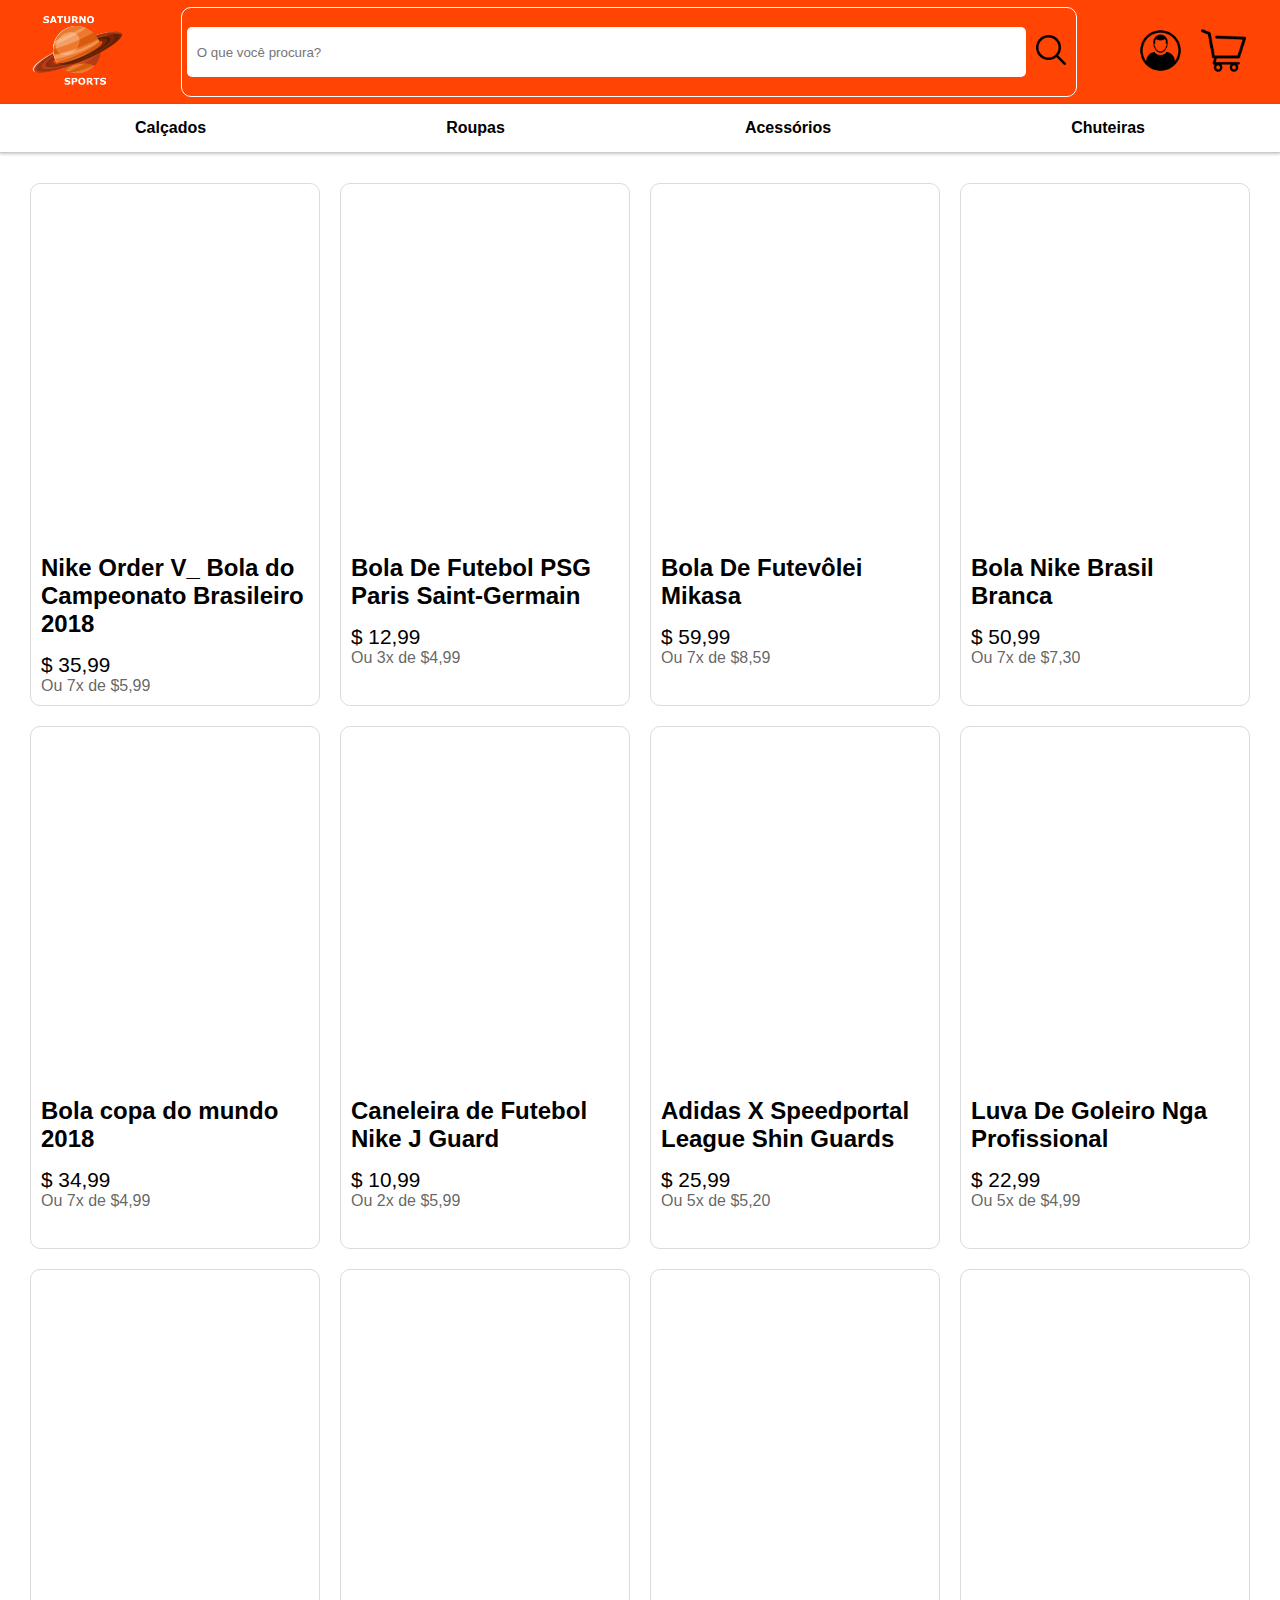
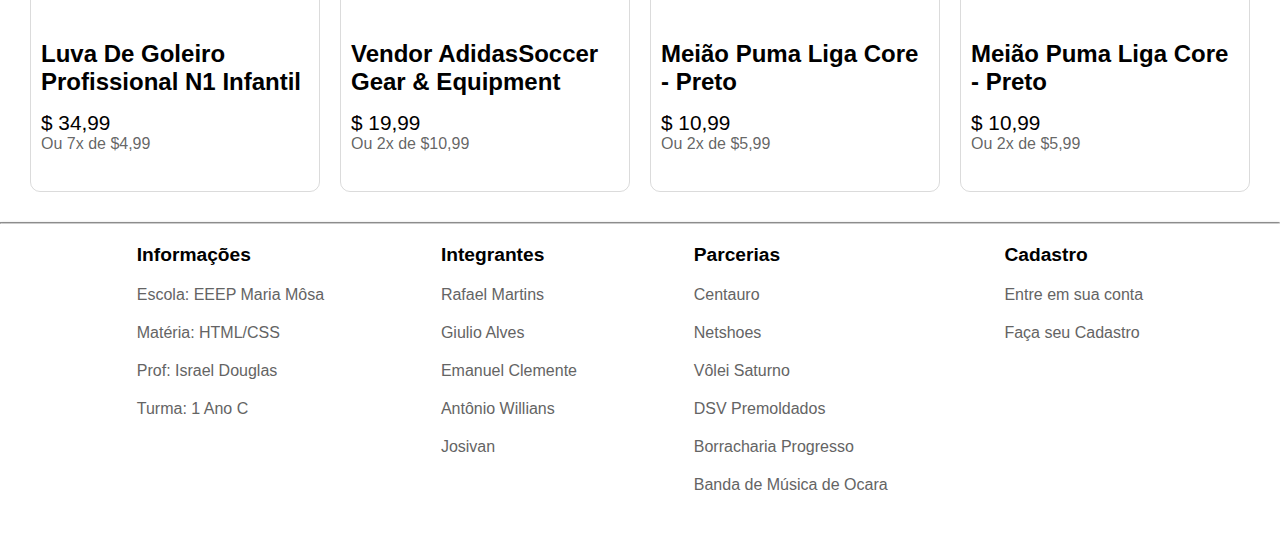
==== acessorios.html @ 71ce98d7 "Create acessorios.html" ====
<!DOCTYPE html>
<html lang="pt-br">
<head>
    <meta charset="UTF-8">
    <meta name="viewport" content="width=device-width, initial-scale=1.0">
    <link rel="shortcut icon" href="images/favicon.ico" type="image/x-icon">
    <link rel="stylesheet" href="estilos/style.css">
    <link rel="stylesheet" href="estilos/categorias.css">
    <title>Saturno Sports</title>
    <style>
        main {
            padding: 30px;
            display: grid;
            grid-template-columns: 1fr 1fr 1fr 1fr;
            grid-template-rows: 1fr 1fr 1fr;
            gap: 20px;
        }
    </style>
</head>
<body>
    <header>
        <a href="index.html"><img src="images/header/logo-saturno.png" alt="Logo Saturno" height="100px" width="100px"></a>
        <div>
            <input type="text" name="procura" id="iprocura"
            placeholder="O que você procura?">
            <a href="#"><img src="images/header/lupa.png" alt=""></a>
        </div>
        <ul>
            <li><a href="login.html"><img src="images/header/login.png" alt="Icone Login" width="45px" height="45px"></a></li>
            <li><a href="#"><img src="images/header/carrinho.png" alt="Icone Login" width="45px" height="45px"></a></li>
        </ul>
    </header>
    <nav>
        <ul>
            <a href="calcados.html">
                <li>Calçados</li>
            </a>
            <a href="roupas.html">
                <li>Roupas</li>
            </a>
            <a href="#">
                <li>Acessórios</li>
            </a>
            <a href="chuteiras.html">
                <li>Chuteiras</li>
            </a>
        </ul>
    </nav>
    <main>
        <div class="produto">
            <img src="images//acessorios/Nike Order V_ Bola do Campeonato Brasileiro 2018 » Mantos do Futebol.jpg" alt="">
            <div class="descricao">
                <p class="name">Nike Order V_ Bola do Campeonato Brasileiro 2018</p>
                <p class="preco">$ 35,99</p>
                <p class="desconto">Ou 7x de $5,99</p>
            </div>
        </div>
        <div class="produto">
            <img src="images/acessorios/Bola De Futebol PSG Paris Saint-Germain - Azul_Vermelho - 3.jpg" alt="">
            <div class="descricao">
                <p class="name">Bola De Futebol PSG Paris Saint-Germain</p>
                <p class="preco">$ 12,99</p>
                <p class="desconto">Ou 3x de $4,99</p>
            </div>     
        </div>
        <div class="produto">
            <img src="images/acessorios/Bola De Futevôlei Mikasa Ft-5 Amarelo E Preto.jpg" alt="">
            <div class="descricao">
                <p class="name">Bola De Futevôlei Mikasa</p>
                <p class="preco">$ 59,99</p>
                <p class="desconto">Ou 7x de $8,59</p>
            </div> 
        </div>
        <div class="produto">
            <img src="images/acessorios/Bola Nike Brasil Branca.jpg" alt="">
            <div class="descricao">
                <p class="name">Bola Nike Brasil Branca</p>
                <p class="preco">$ 50,99</p>
                <p class="desconto">Ou 7x de $7,30</p>
            </div>
        </div>
        <div class="produto">
            <img src="images/acessorios/Bolas de futebol_ história, as melhores e versões das Copas.jpg" alt="">
            <div class="descricao">
                <p class="name">Bola copa do mundo 2018</p>
                <p class="preco">$ 34,99</p>
                <p class="desconto">Ou 7x de $4,99</p>
            </div>
        </div>
        <div class="produto">
            <img src="images/acessorios/Caneleira de Futebol Nike J Guard - Adulto.jpg" alt="">
            <div class="descricao">
                <p class="name">Caneleira de Futebol Nike J Guard</p>
                <p class="preco">$ 10,99</p>
                <p class="desconto">Ou 2x de $5,99</p>
            </div>
        </div>
        <div class="produto">
            <img src="images/acessorios/Adidas X Speedportal League Shin Guards Colour_ Aqua, Size_ Large.jpg" alt="">
            <div class="descricao">
                <p class="name">Adidas X Speedportal League Shin Guards</p>
                <p class="preco">$ 25,99</p>
                <p class="desconto">Ou 5x de $5,20</p>
            </div>
        </div>
        <div class="produto">
            <img src="images/acessorios/Luva De Goleiro Nga Soccer Brio White Lançamento + Brinde.jpg" alt="">
            <div class="descricao">
                <p class="name">Luva De Goleiro Nga Profissional</p>
                <p class="preco">$ 22,99</p>
                <p class="desconto">Ou 5x de $4,99</p>
            </div>
        </div>
        <div class="produto">
            <img src="images/acessorios/Luva De Goleiro Profissional N1 Infantil - N1 Goalkeeper Gloves.jpg" alt="">
            <div class="descricao">
                <p class="name">Luva De Goleiro Profissional N1 Infantil</p>
                <p class="preco">$ 34,99</p>
                <p class="desconto">Ou 7x de $4,99</p>
            </div>
        </div>
        <div class="produto">
            <img src="images/acessorios/Vendor AdidasSoccer Gear & Equipment @ SoccerEvolution.jpg" alt="">
            <div class="descricao">
                <p class="name">Vendor AdidasSoccer Gear & Equipment</p>
                <p class="preco">$ 19,99</p>
                <p class="desconto">Ou 2x de $10,99</p>
            </div>
        </div>
		<div class="produto">
            <img src="images/acessorios/Meia adidas Performance Cano Médio Ask Crw Lc Branca.jpg" alt="">
            <div class="descricao">
                <p class="name">Meião Puma Liga Core - Preto</p>
                <p class="preco">$ 10,99</p>
                <p class="desconto">Ou 2x de $5,99</p>
            </div>
        </div>
		<div class="produto">
            <img src="images/acessorios/Meião Puma Liga Core - Preto - Único.jpg"" alt="">
            <div class="descricao">
                <p class="name">Meião Puma Liga Core - Preto</p>
                <p class="preco">$ 10,99</p>
                <p class="desconto">Ou 2x de $5,99</p>
            </div>
        </div>
    </main>
    <hr>
    <footer>
        <div>
            <h1>Informações</h1>
            <ul>
                <a href="https://www.instagram.com/mariamosadasilva/" target="_blank">
                    <li>Escola: EEEP Maria Môsa</li>
                </a>
                <a href="#">
                    <li>Matéria: HTML/CSS</li>
                </a>
                <a href="https://www.instagram.com/israel_douglas/" target="_blank">
                    <li>Prof: Israel Douglas</li>
                </a>
                <a href="https://www.instagram.com/infor_mms23/" target="_blank">
                    <li>Turma: 1 Ano C</li>
                </a>
            </ul>
        </div>
        <div>
            <h1>Integrantes</h1>
            <ul>
                <a href="https://www.instagram.com/10_raffa/" target="_blank">
                    <li>Rafael Martins</li>
                </a>
                <a href="https://www.instagram.com/giulio.fernandes/" target="_blank">
                    <li>Giulio Alves</li>
                </a>
                <a href="https://www.instagram.com/emanuelclemente_/" target="_blank">
                    <li>Emanuel Clemente</li>
                </a>
                <a href="https://www.instagram.com/wilrelikia/" target="_blank">
                    <li>Antônio Willians</li>
                </a>
                <a href="https://www.instagram.com/josivxn/" target="_blank">
                    <li>Josivan</li>
                </a>
            </ul>
        </div>
        <div>
            <h1>Parcerias</h1>
            <ul>
                <a href="https://www.centauro.com.br/">
                    <li>Centauro</li>
                </a>
                <a href="https://www.netshoes.com.br/">
                    <li>Netshoes</li>
                </a>
                <a href="https://www.instagram.com/volei_saturno/">
                    <li>Vôlei Saturno</li>
                </a>
                <a href="#">
                    <li>DSV Premoldados</li>
                </a>
                <a href="#">
                    <li>Borracharia Progresso</li>
                </a>
                <a href="https://www.instagram.com/bmmooficial/">
                    <li>Banda de Música de Ocara</li>
                </a>
            </ul>
        </div>
        <div>
            <h1>Cadastro</h1>
            <ul>
                <a href="login.html">
                    <li>Entre em sua conta</li>
                </a>
                <a href="cadastro.html">
                    <li>Faça seu Cadastro</li>
                </a>
            </ul>
        </div>
    </footer>
</body>
</html>
---- estilos/style.css ----
@charset "UTF-8";

*{
    margin: 0;
    padding: 0;
    box-sizing: border-box;
    font-family: Arial, Helvetica, sans-serif;
}

html, body {
    height: 100vh;
    width: 100vw;
}

body {
    background-color: rgb(41, 41, 41);
}

header {
    background-color: #ff4403;
    display: flex;
    align-items: center;
    justify-content: space-around;
}

header > div {
    display: flex;
    align-items: center;
    width: 70%;
    height: 10vh;
    padding: 5px;
    border: 1px solid #fff;
    border-radius: 10px;
}

header > div > input {
    width: 95%;
    height: 50px;
    border-radius: 5px;
    border: none;
    padding: 10px;
}

header > div > a > img {
    height: 40px;
    margin-left: 5px;
}

header > div > img:hover {
    cursor: pointer;
}

header > ul > li {
    list-style-type: none;
    display: inline;
    padding: 7px;
    border-radius: 4px;
}

header > ul > li:hover {
    cursor: pointer;
} 

nav {
    background-color: #fff;
    padding: 15px;
    width: 100%;
    list-style-type: none;
    border-bottom: 1px solid rgba(0, 0, 0, 0.205);
    box-shadow: 0px 1px 3px rgba(0, 0, 0, 0.233);
}

nav > ul {
    width: 100%;
    display: flex;
    align-items: center;
    justify-content: space-around;
}

nav > ul > a > li {
    display: inline;
    font-weight: bold;
}

nav > ul > a {
    text-decoration: none;
    color: #000;
}

nav > ul > a:hover {
    color: #ff4403;
    cursor: pointer;
}

footer {
    background-color: #fff;
    padding: 20px;
    width: 100vw;
    display: flex;
    justify-content: space-evenly;
    box-shadow: 0 -1px 3px rgba(0, 0, 0, 0.233);;
}

footer > div > ul > a > li {
    list-style-type: none;
    color: #646464;
}

footer > div > ul > a > li, h1 {
    margin-bottom: 20px;
}

footer > div h1 {
    font-size: 1.2em;
}

footer > div > ul > a {
    text-decoration: none;
}

footer > div > ul > a > li:hover {
    color: #000;
}
---- estilos/categorias.css ----
@charset "UTF-8";

body {
    background-color: #fff;
}

main {
    padding: 30px;
    display: grid;
    grid-template-columns: 1fr 1fr 1fr 1fr;
    grid-template-rows: 1fr 1fr 1fr;
    gap: 20px;
}

main > div.produto {
    border: 1px solid rgba(46, 46, 46, 0.171);
    border-radius: 10px;
    padding: 10px;
    display: flex;
    flex-direction: column;
    align-items: center;
}

main > div.produto:hover {
    border: 1px solid red;
    cursor: pointer;
}

main > div.produto > img {
    height: 40vh;
}

main > div.produto > div.descricao > p.name {
    font-size: 1.5em;
    font-weight: bold;
    margin-bottom: 15px;
}

main > div.produto > div.descricao > p.preco {
    font-size: 1.3em;
}

main > div.produto > div.descricao > p.desconto {
    color: rgba(46, 46, 46, 0.74);
}
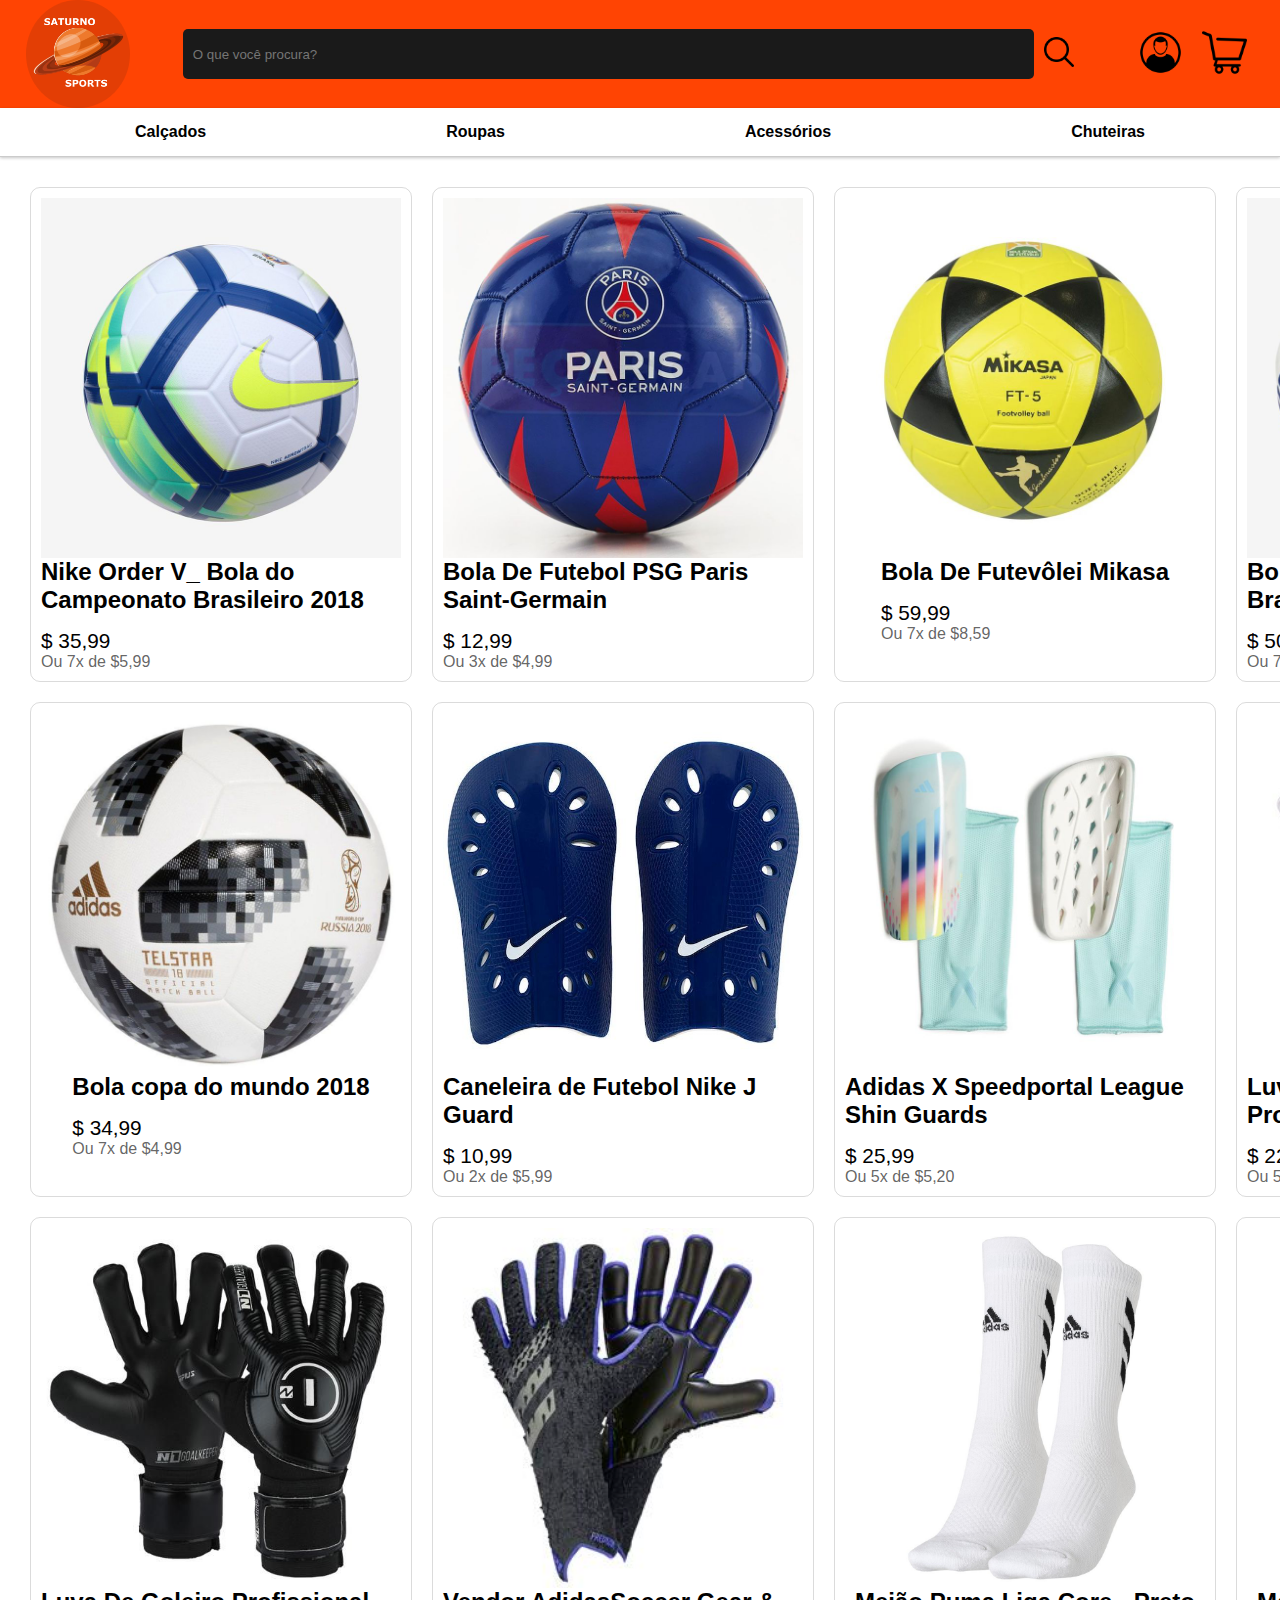
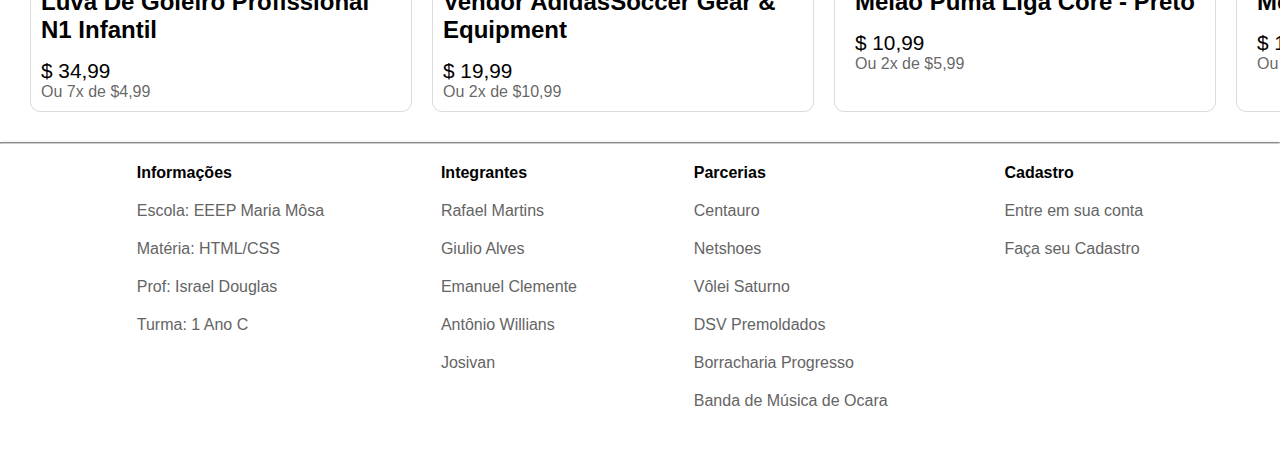
==== commit d672f86d: "Update acessorios.html" ====
--- a/acessorios.html
+++ b/acessorios.html
@@ -74,7 +74,7 @@
         <div class="produto">
             <img src="images/acessorios/Bola Nike Brasil Branca.jpg" alt="">
             <div class="descricao">
-                <p class="name">Bola Nike Brasil Branca</p>
+                <p class="name">Bola de Futebol Nike Brasil Branca</p>
                 <p class="preco">$ 50,99</p>
                 <p class="desconto">Ou 7x de $7,30</p>
             </div>
--- a/estilos/style.css
+++ b/estilos/style.css
@@ -13,14 +13,20 @@
 }
 
 body {
-    background-color: rgb(41, 41, 41);
+    background-color: #1A1A1A;
 }
 
 header {
     background-color: #ff4403;
     display: flex;
-    align-items: center;
+    align-items: center; 
     justify-content: space-around;
+}
+
+header > a {
+    padding: 2px;
+    background-color: #1a1a1a1f;
+    border-radius: 50%;
 }
 
 header > div {
@@ -28,12 +34,11 @@
     align-items: center;
     width: 70%;
     height: 10vh;
-    padding: 5px;
-    border: 1px solid #fff;
-    border-radius: 10px;
 }
 
 header > div > input {
+    background-color: #1a1a1a;
+    color: #fff;
     width: 95%;
     height: 50px;
     border-radius: 5px;
@@ -111,7 +116,7 @@
 }
 
 footer > div h1 {
-    font-size: 1.2em;
+    font-size: 1em;
 }
 
 footer > div > ul > a {
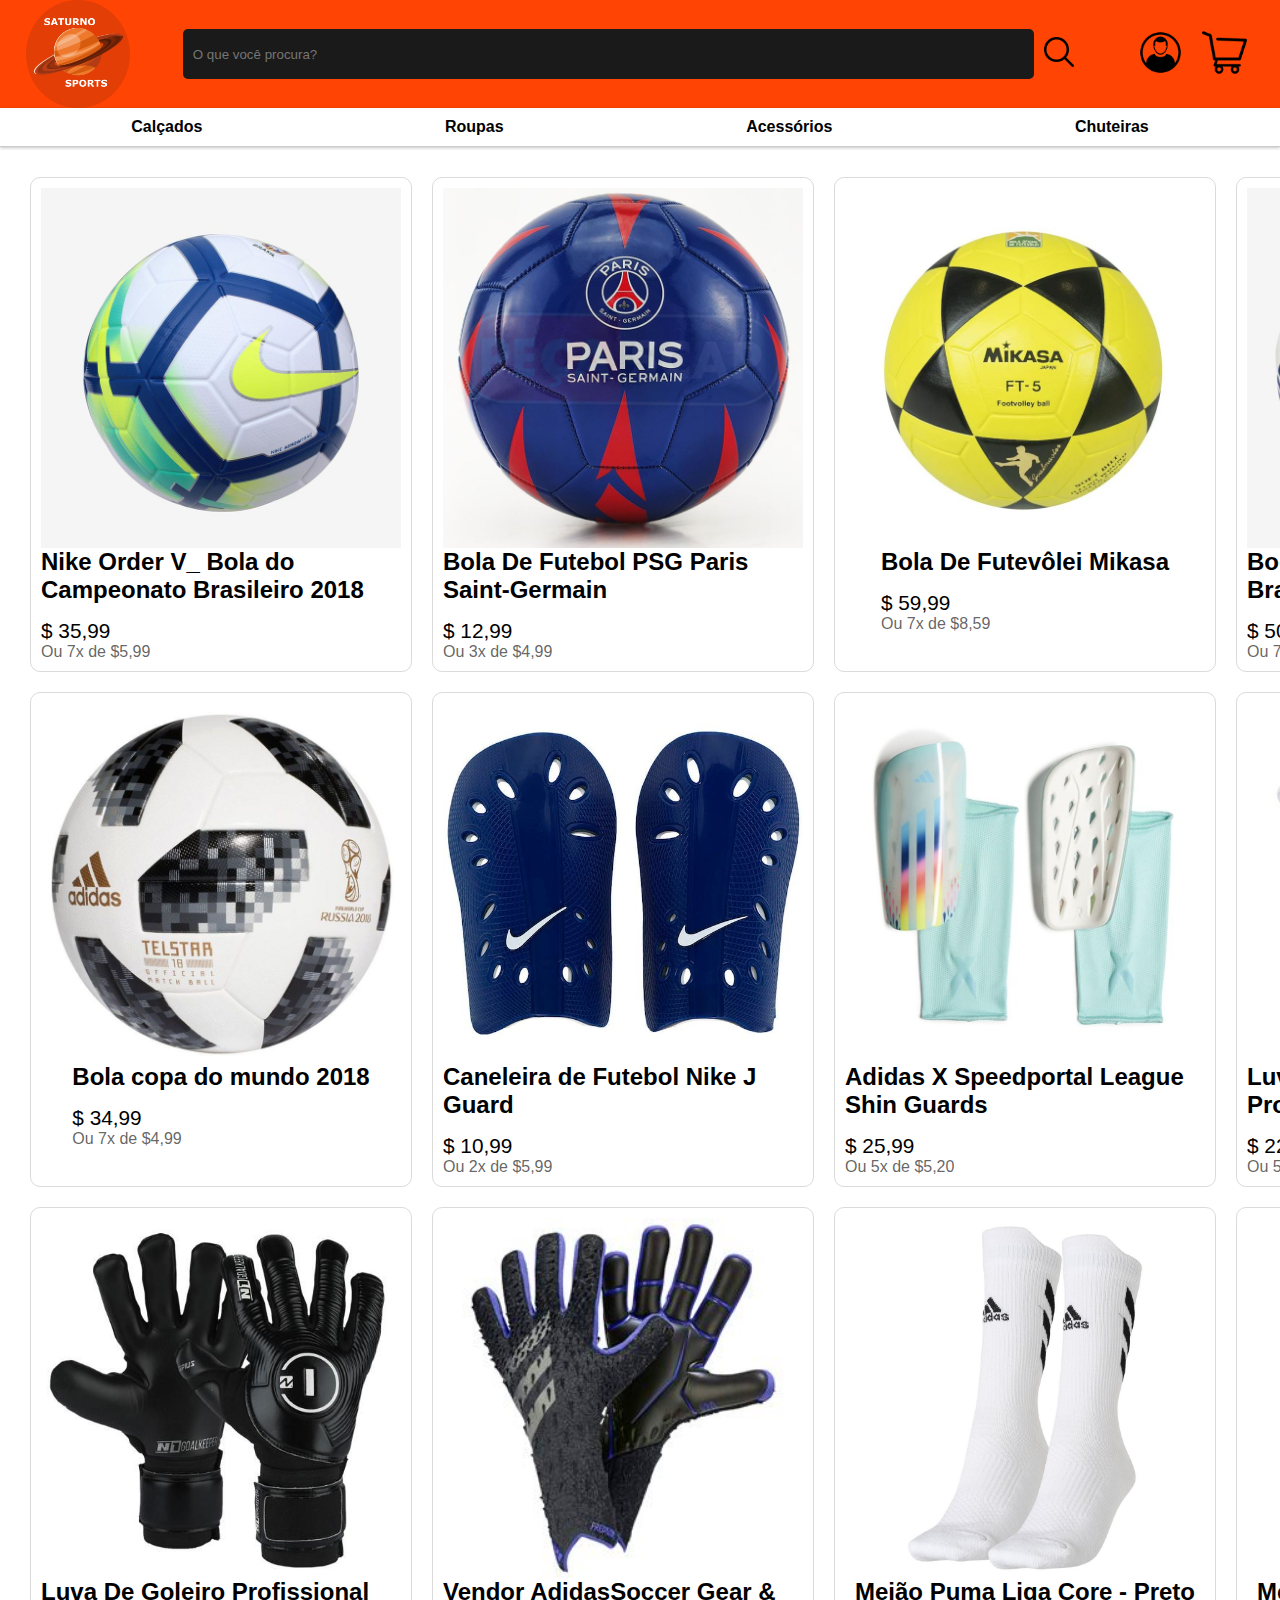
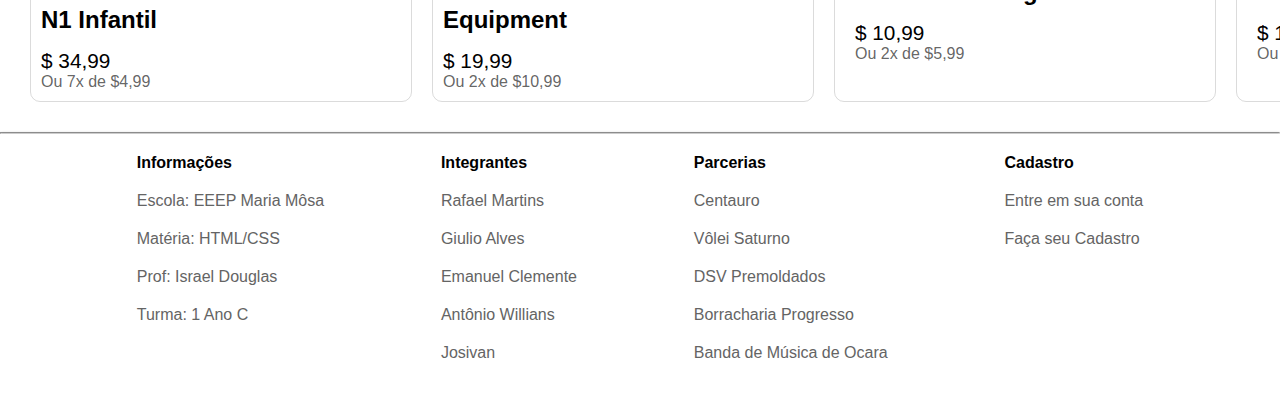
==== commit 27cbbe41: "Update acessorios.html" ====
--- a/acessorios.html
+++ b/acessorios.html
@@ -189,9 +189,6 @@
                 <a href="https://www.centauro.com.br/">
                     <li>Centauro</li>
                 </a>
-                <a href="https://www.netshoes.com.br/">
-                    <li>Netshoes</li>
-                </a>
                 <a href="https://www.instagram.com/volei_saturno/">
                     <li>Vôlei Saturno</li>
                 </a>
--- a/estilos/style.css
+++ b/estilos/style.css
@@ -68,7 +68,7 @@
 
 nav {
     background-color: #fff;
-    padding: 15px;
+    padding: 10px;
     width: 100%;
     list-style-type: none;
     border-bottom: 1px solid rgba(0, 0, 0, 0.205);
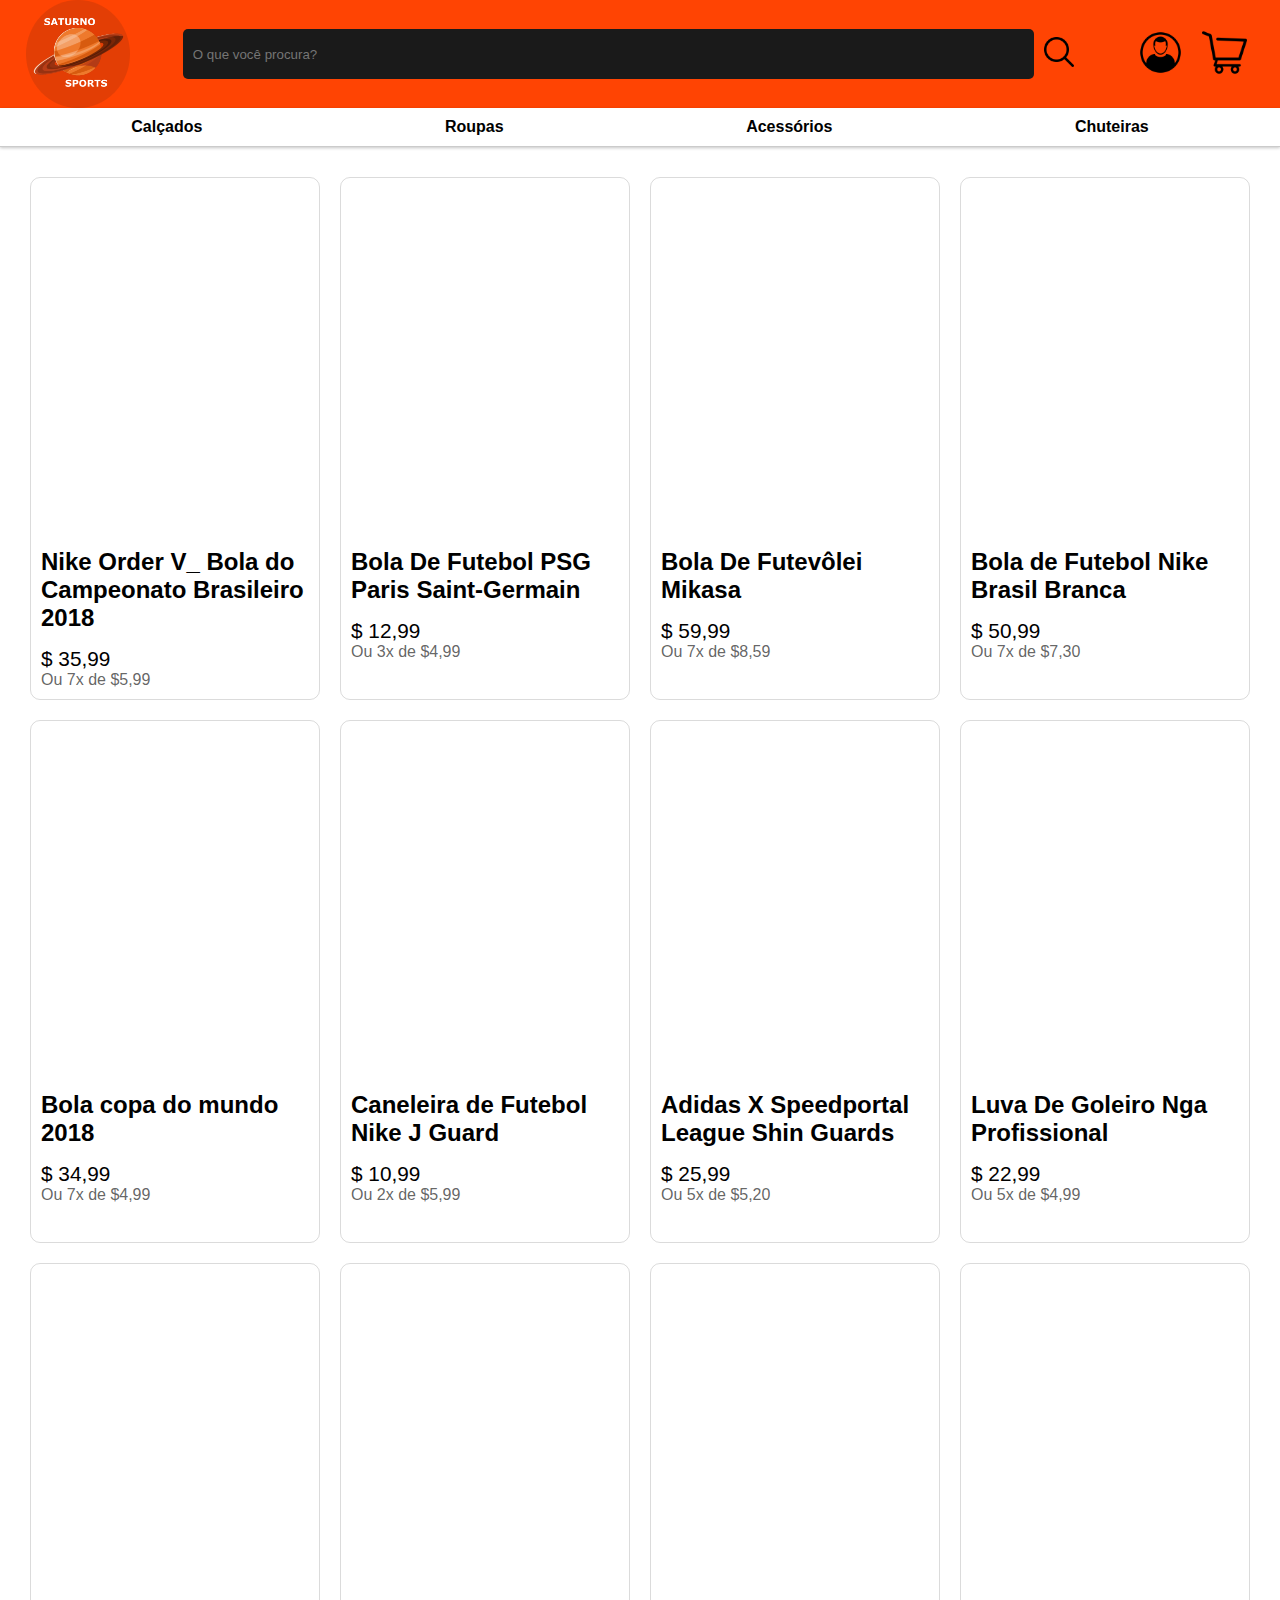
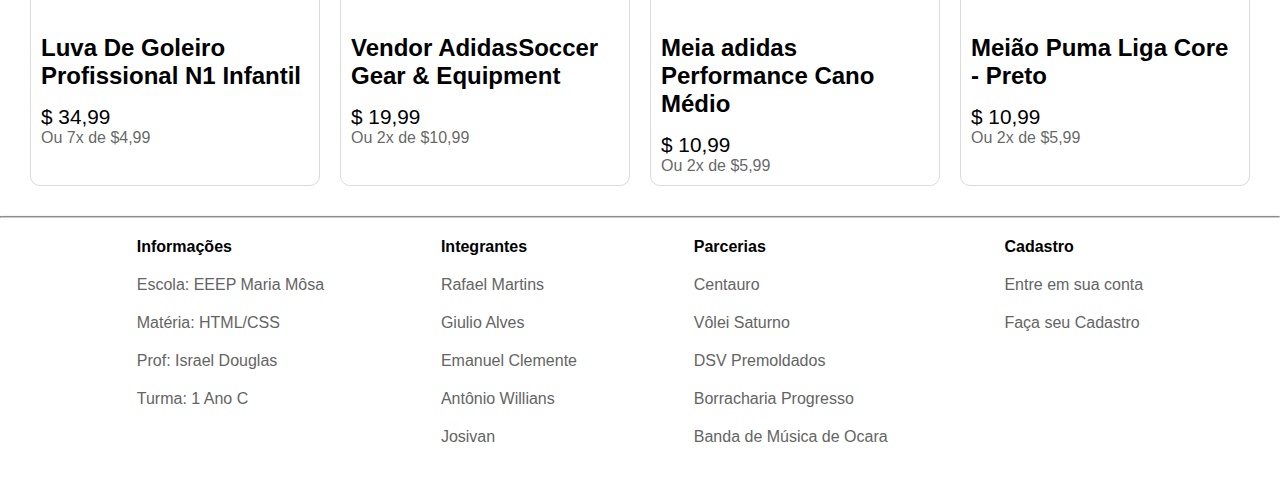
==== commit d36baa19: "Update acessorios.html" ====
--- a/acessorios.html
+++ b/acessorios.html
@@ -48,7 +48,7 @@
     </nav>
     <main>
         <div class="produto">
-            <img src="images//acessorios/Nike Order V_ Bola do Campeonato Brasileiro 2018 » Mantos do Futebol.jpg" alt="">
+            <img src="images/acessorios/bola1.jpg" alt="">
             <div class="descricao">
                 <p class="name">Nike Order V_ Bola do Campeonato Brasileiro 2018</p>
                 <p class="preco">$ 35,99</p>
@@ -56,7 +56,7 @@
             </div>
         </div>
         <div class="produto">
-            <img src="images/acessorios/Bola De Futebol PSG Paris Saint-Germain - Azul_Vermelho - 3.jpg" alt="">
+            <img src="images/acessorios/bola2.jpg" alt="">
             <div class="descricao">
                 <p class="name">Bola De Futebol PSG Paris Saint-Germain</p>
                 <p class="preco">$ 12,99</p>
@@ -64,7 +64,7 @@
             </div>     
         </div>
         <div class="produto">
-            <img src="images/acessorios/Bola De Futevôlei Mikasa Ft-5 Amarelo E Preto.jpg" alt="">
+            <img src="images/acessorios/bola3.jpg" alt="">
             <div class="descricao">
                 <p class="name">Bola De Futevôlei Mikasa</p>
                 <p class="preco">$ 59,99</p>
@@ -72,7 +72,7 @@
             </div> 
         </div>
         <div class="produto">
-            <img src="images/acessorios/Bola Nike Brasil Branca.jpg" alt="">
+            <img src="images/acessorios/bola4.jpg" alt="">
             <div class="descricao">
                 <p class="name">Bola de Futebol Nike Brasil Branca</p>
                 <p class="preco">$ 50,99</p>
@@ -80,7 +80,7 @@
             </div>
         </div>
         <div class="produto">
-            <img src="images/acessorios/Bolas de futebol_ história, as melhores e versões das Copas.jpg" alt="">
+            <img src="images/acessorios/bola5.jpg" alt="">
             <div class="descricao">
                 <p class="name">Bola copa do mundo 2018</p>
                 <p class="preco">$ 34,99</p>
@@ -88,7 +88,7 @@
             </div>
         </div>
         <div class="produto">
-            <img src="images/acessorios/Caneleira de Futebol Nike J Guard - Adulto.jpg" alt="">
+            <img src="images/acessorios/caneleira1.jpg" alt="">
             <div class="descricao">
                 <p class="name">Caneleira de Futebol Nike J Guard</p>
                 <p class="preco">$ 10,99</p>
@@ -96,7 +96,7 @@
             </div>
         </div>
         <div class="produto">
-            <img src="images/acessorios/Adidas X Speedportal League Shin Guards Colour_ Aqua, Size_ Large.jpg" alt="">
+            <img src="images/acessorios/caneleira2.jpg" alt="">
             <div class="descricao">
                 <p class="name">Adidas X Speedportal League Shin Guards</p>
                 <p class="preco">$ 25,99</p>
@@ -104,7 +104,7 @@
             </div>
         </div>
         <div class="produto">
-            <img src="images/acessorios/Luva De Goleiro Nga Soccer Brio White Lançamento + Brinde.jpg" alt="">
+            <img src="images/acessorios/luva1.jpg" alt="">
             <div class="descricao">
                 <p class="name">Luva De Goleiro Nga Profissional</p>
                 <p class="preco">$ 22,99</p>
@@ -112,7 +112,7 @@
             </div>
         </div>
         <div class="produto">
-            <img src="images/acessorios/Luva De Goleiro Profissional N1 Infantil - N1 Goalkeeper Gloves.jpg" alt="">
+            <img src="images/acessorios/luva2.jpg" alt="">
             <div class="descricao">
                 <p class="name">Luva De Goleiro Profissional N1 Infantil</p>
                 <p class="preco">$ 34,99</p>
@@ -120,7 +120,7 @@
             </div>
         </div>
         <div class="produto">
-            <img src="images/acessorios/Vendor AdidasSoccer Gear & Equipment @ SoccerEvolution.jpg" alt="">
+            <img src="images/acessorios/luva3.jpg" alt="">
             <div class="descricao">
                 <p class="name">Vendor AdidasSoccer Gear & Equipment</p>
                 <p class="preco">$ 19,99</p>
@@ -128,21 +128,21 @@
             </div>
         </div>
 		<div class="produto">
-            <img src="images/acessorios/Meia adidas Performance Cano Médio Ask Crw Lc Branca.jpg" alt="">
+            <img src="images/acessorios/meia1.jpg" alt="">
+            <div class="descricao">
+                <p class="name">Meia adidas Performance Cano Médio</p>
+                <p class="preco">$ 10,99</p>
+                <p class="desconto">Ou 2x de $5,99</p>
+            </div>
+        </div>
+		<div class="produto">
+            <img src="images/acessorios/meia2.jpg" alt="">
             <div class="descricao">
                 <p class="name">Meião Puma Liga Core - Preto</p>
                 <p class="preco">$ 10,99</p>
                 <p class="desconto">Ou 2x de $5,99</p>
             </div>
         </div>
-		<div class="produto">
-            <img src="images/acessorios/Meião Puma Liga Core - Preto - Único.jpg"" alt="">
-            <div class="descricao">
-                <p class="name">Meião Puma Liga Core - Preto</p>
-                <p class="preco">$ 10,99</p>
-                <p class="desconto">Ou 2x de $5,99</p>
-            </div>
-        </div>
     </main>
     <hr>
     <footer>
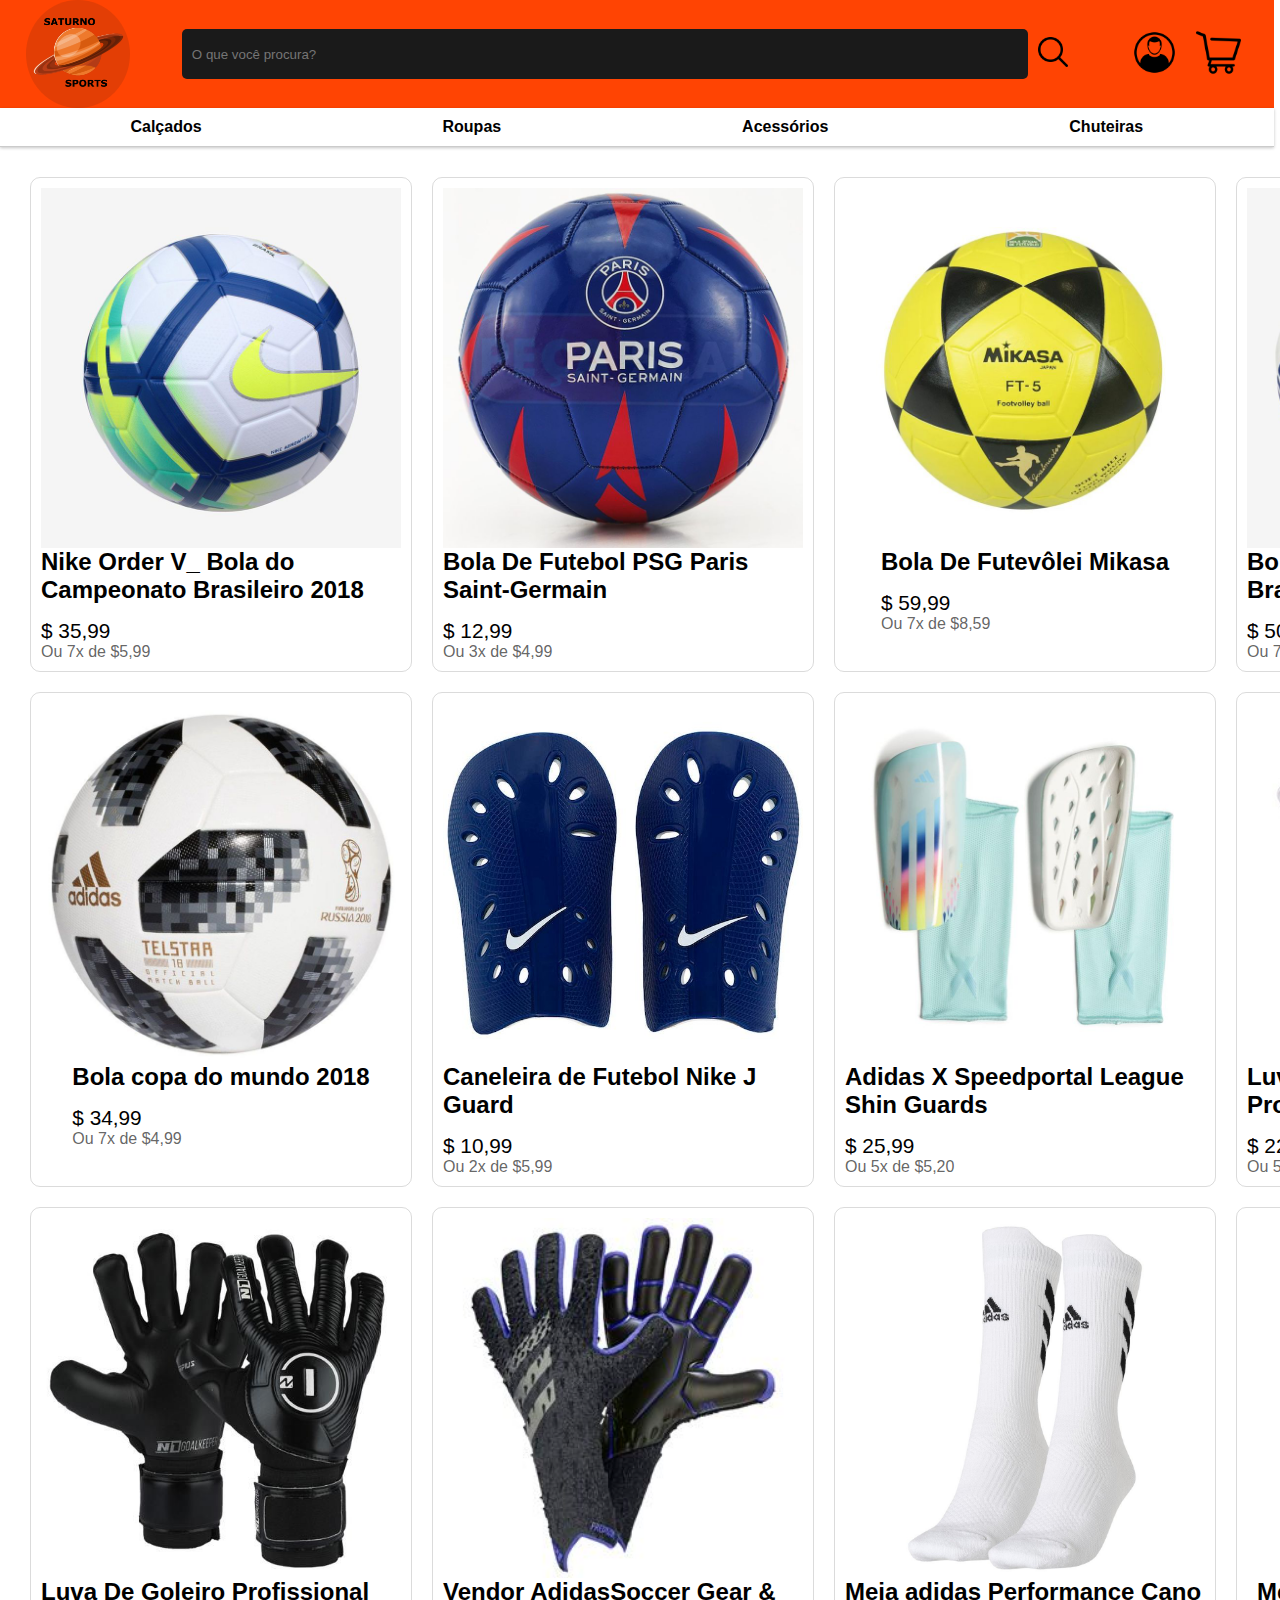
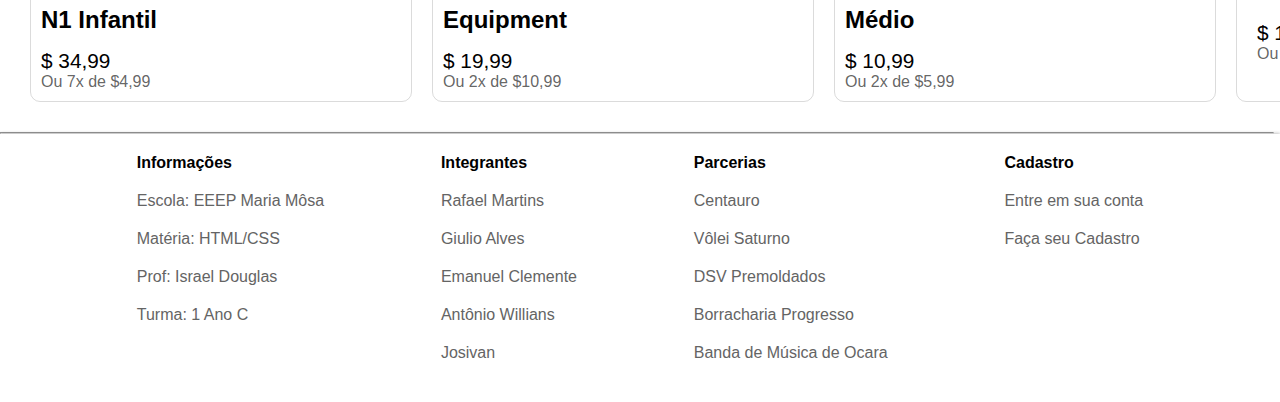
==== commit 1af3db80: "Update acessorios.html" ====
--- a/acessorios.html
+++ b/acessorios.html
@@ -186,10 +186,10 @@
         <div>
             <h1>Parcerias</h1>
             <ul>
-                <a href="https://www.centauro.com.br/">
+                <a href="https://www.centauro.com.br/" target="_blank">
                     <li>Centauro</li>
                 </a>
-                <a href="https://www.instagram.com/volei_saturno/">
+                <a href="https://www.instagram.com/volei_saturno/" target="_blank">
                     <li>Vôlei Saturno</li>
                 </a>
                 <a href="#">
@@ -198,7 +198,7 @@
                 <a href="#">
                     <li>Borracharia Progresso</li>
                 </a>
-                <a href="https://www.instagram.com/bmmooficial/">
+                <a href="https://www.instagram.com/bmmooficial/" target="_blank">
                     <li>Banda de Música de Ocara</li>
                 </a>
             </ul>
--- a/estilos/style.css
+++ b/estilos/style.css
@@ -9,7 +9,7 @@
 
 html, body {
     height: 100vh;
-    width: 100vw;
+    width: 99.5vw;
 }
 
 body {
--- a/estilos/categorias.css
+++ b/estilos/categorias.css
@@ -19,6 +19,11 @@
     display: flex;
     flex-direction: column;
     align-items: center;
+    transition: 0.3s;
+}
+
+main > div.produto:hover {
+    transform: scale(1.05);
 }
 
 main > div.produto:hover {
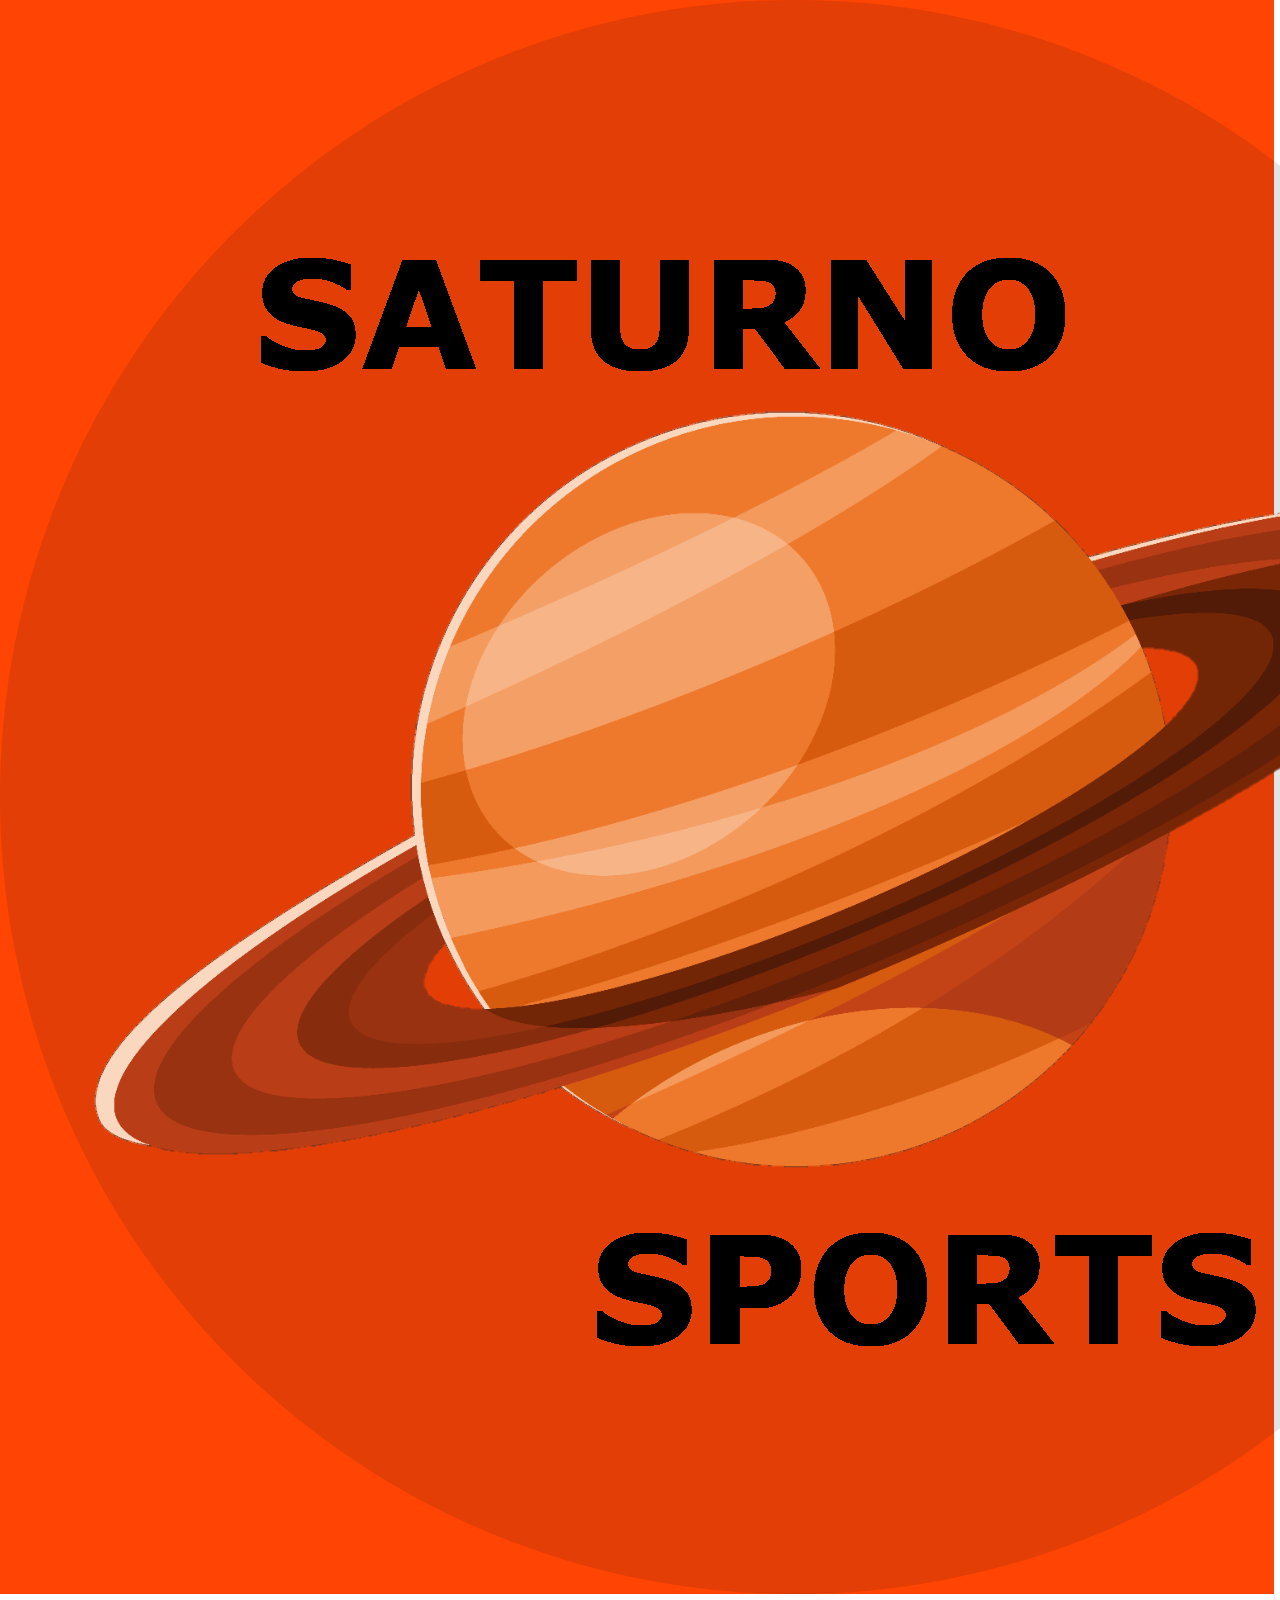
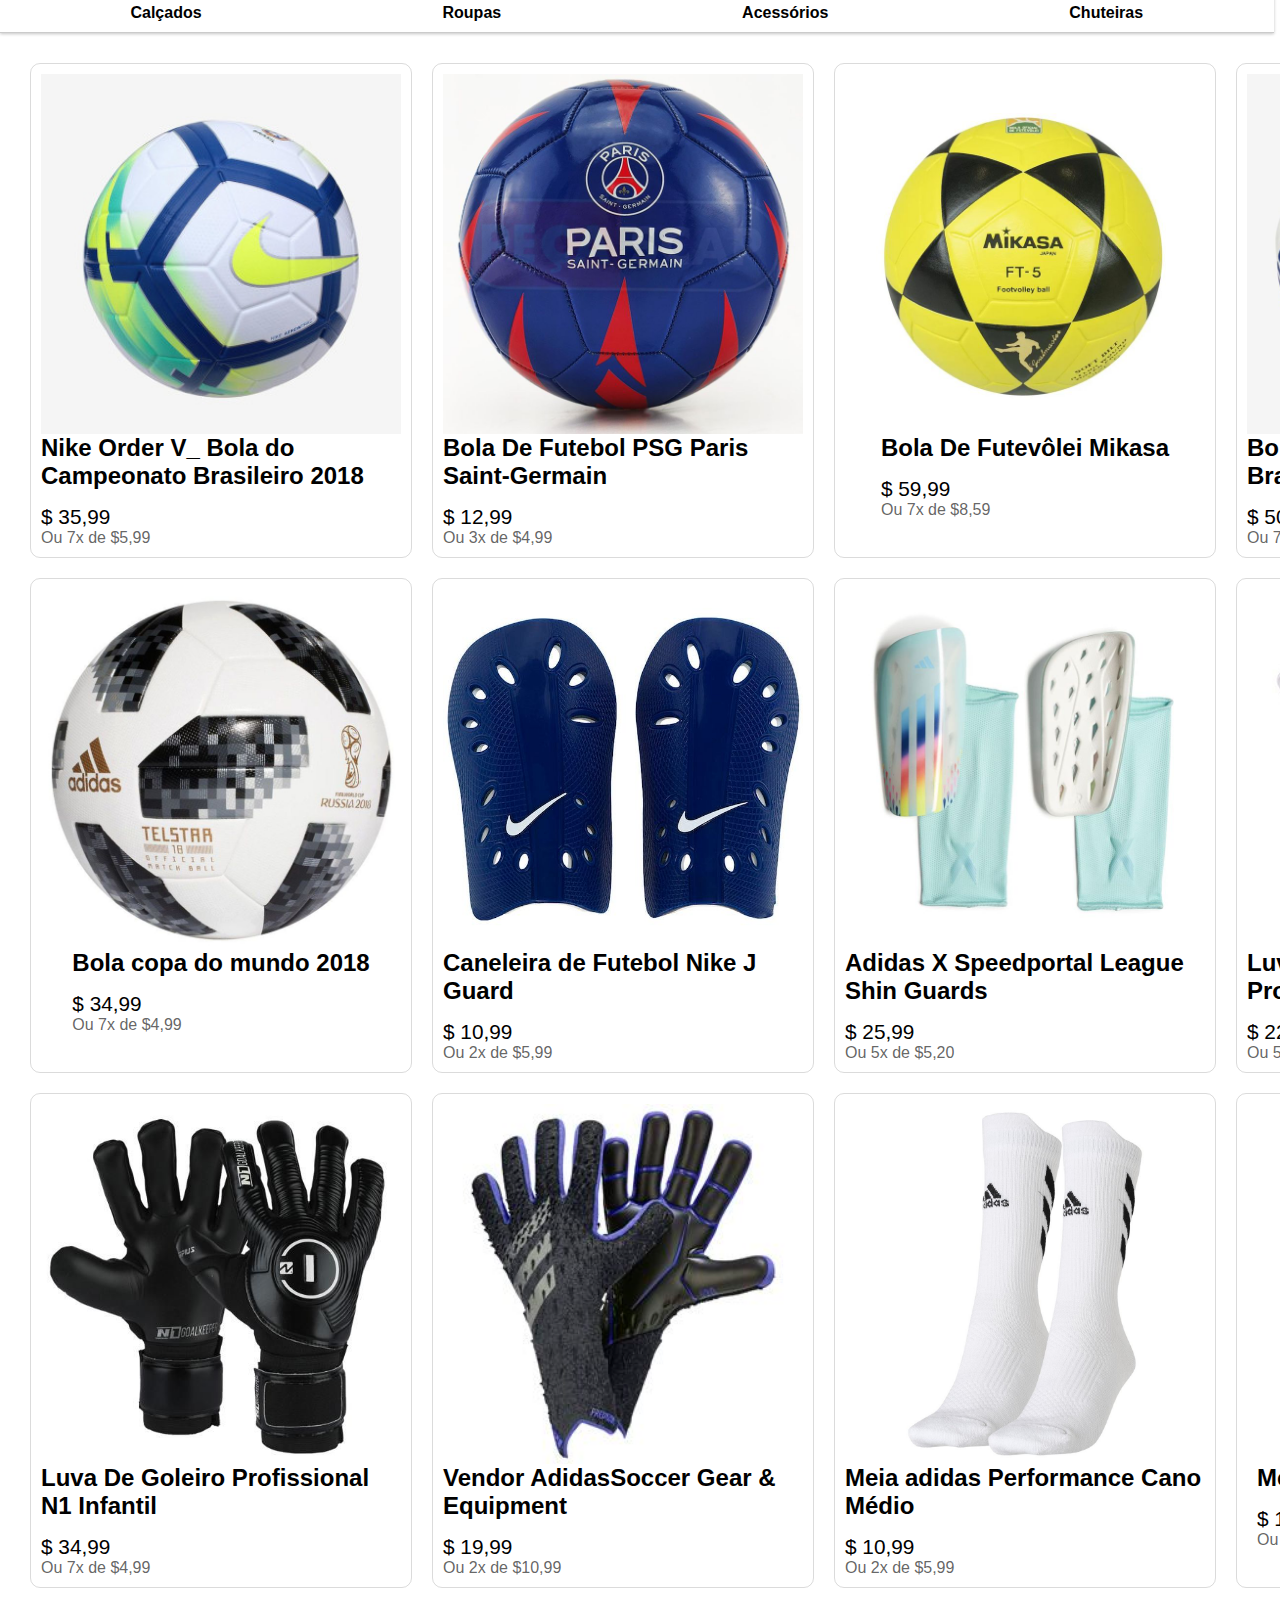
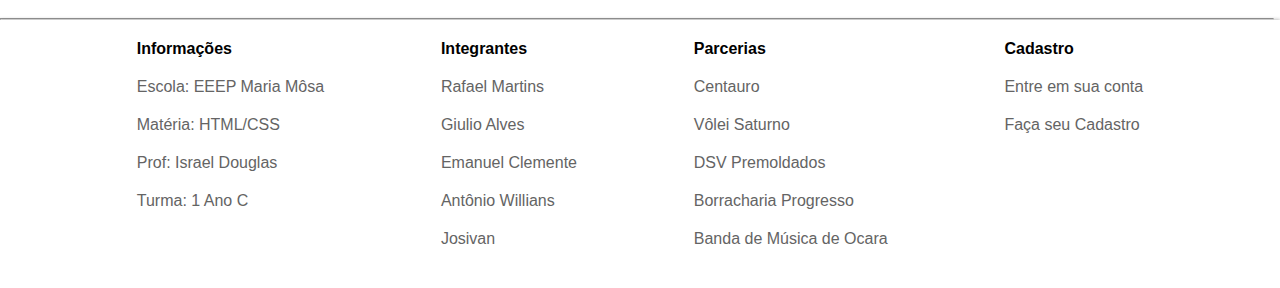
==== commit 3119fbfa: "Update acessorios.html" ====
--- a/acessorios.html
+++ b/acessorios.html
@@ -19,15 +19,15 @@
 </head>
 <body>
     <header>
-        <a href="index.html"><img src="images/header/logo-saturno.png" alt="Logo Saturno" height="100px" width="100px"></a>
+        <a href="index.html"><img src="images/header/logo-saturno.png" alt="Logo Saturno"></a>
         <div>
             <input type="text" name="procura" id="iprocura"
             placeholder="O que você procura?">
             <a href="#"><img src="images/header/lupa.png" alt=""></a>
         </div>
         <ul>
-            <li><a href="login.html"><img src="images/header/login.png" alt="Icone Login" width="45px" height="45px"></a></li>
-            <li><a href="#"><img src="images/header/carrinho.png" alt="Icone Login" width="45px" height="45px"></a></li>
+            <li><a href="login.html"><img src="images/header/login.png" alt="Icone Login"></a></li>
+            <li><a href="#"><img src="images/header/carrinho.png" alt="Icone Login"></a></li>
         </ul>
     </header>
     <nav>
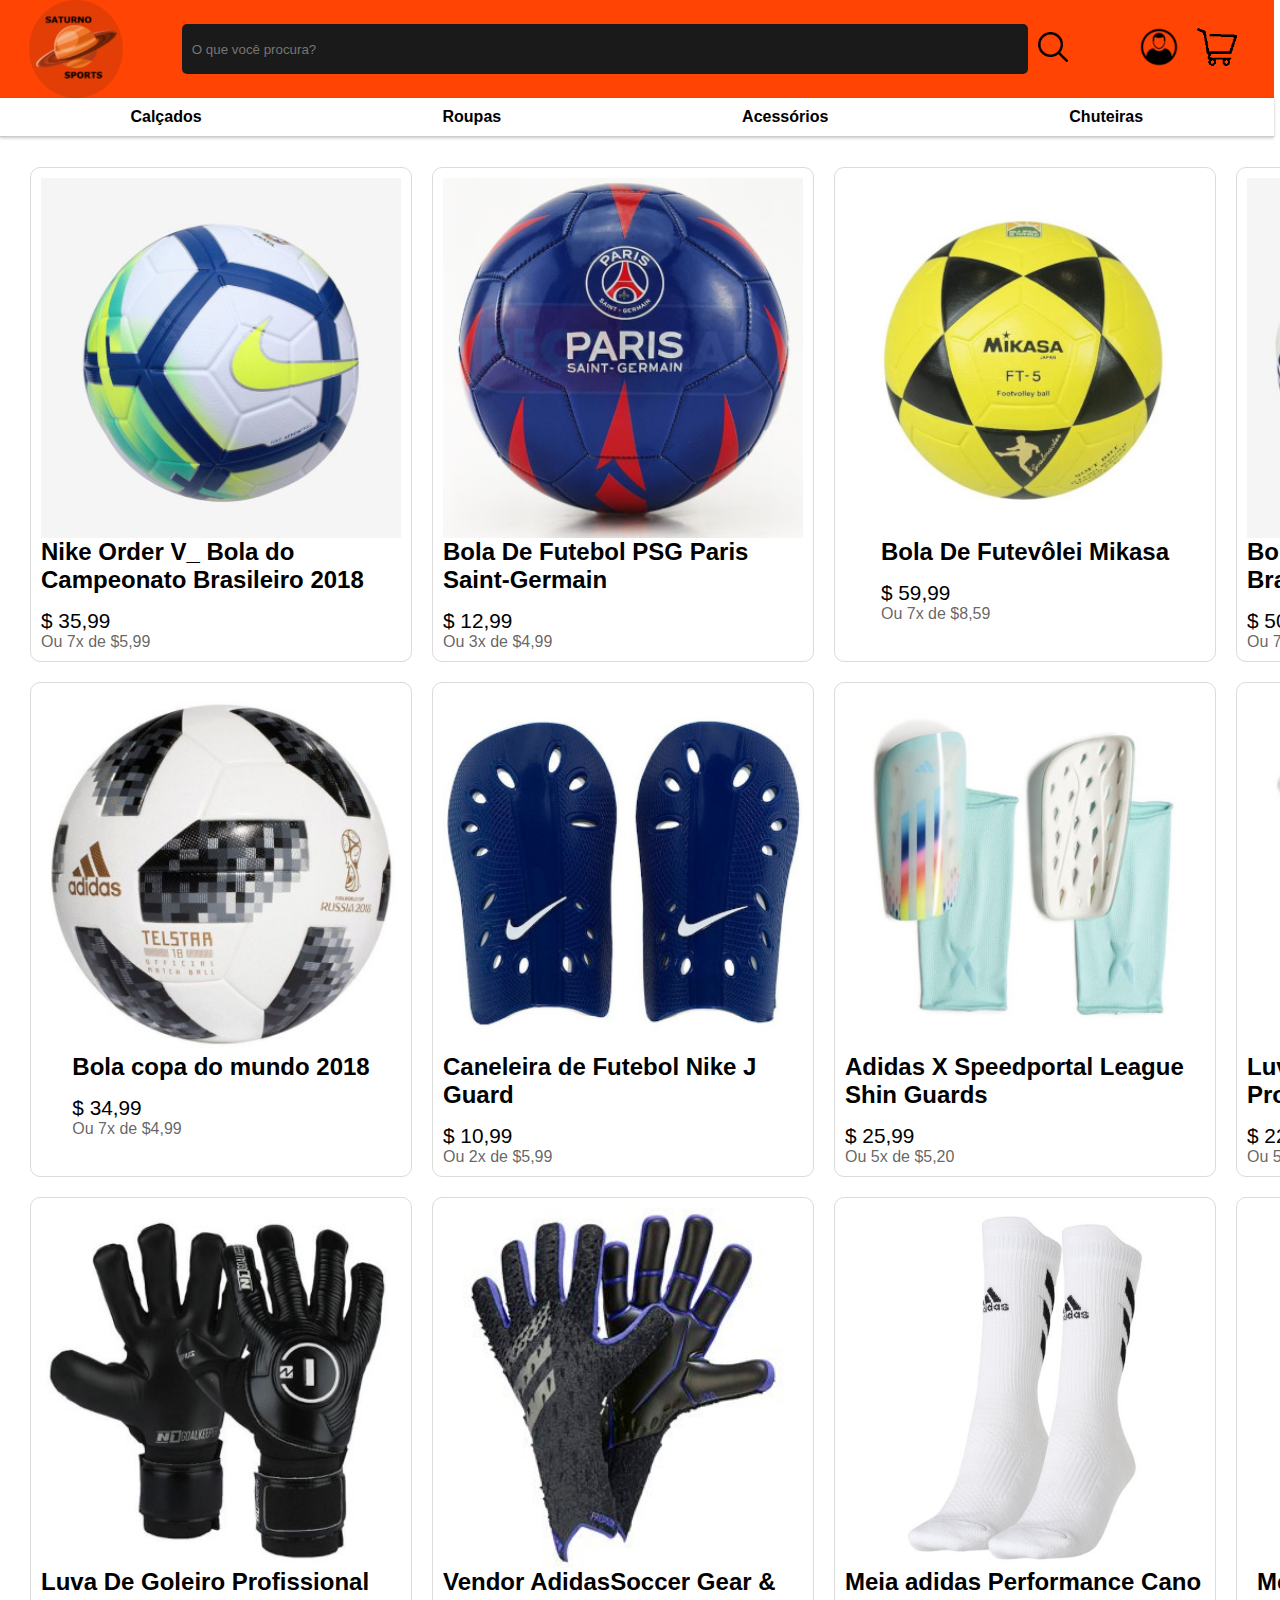
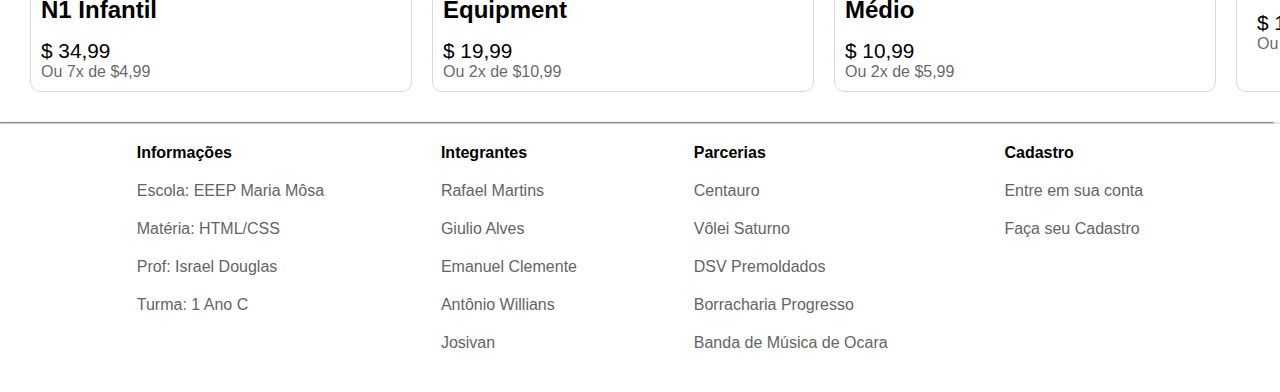
==== commit 2d2eb40c: "Update acessorios.html" ====
--- a/acessorios.html
+++ b/acessorios.html
@@ -6,13 +6,14 @@
     <link rel="shortcut icon" href="images/favicon.ico" type="image/x-icon">
     <link rel="stylesheet" href="estilos/style.css">
     <link rel="stylesheet" href="estilos/categorias.css">
+    <link rel="stylesheet" href="estilos/mediaquery.css">
     <title>Saturno Sports</title>
     <style>
         main {
             padding: 30px;
             display: grid;
-            grid-template-columns: 1fr 1fr 1fr 1fr;
-            grid-template-rows: 1fr 1fr 1fr;
+            grid-template-columns: repeat(4, 1fr);
+            grid-template-rows: repeat(3, 1fr);
             gap: 20px;
         }
     </style>
--- a/estilos/style.css
+++ b/estilos/style.css
@@ -29,6 +29,11 @@
     border-radius: 50%;
 }
 
+header > a > img {
+    height: 90px;
+    width: 90px;
+}
+
 header > div {
     display: flex;
     align-items: center;
@@ -53,6 +58,11 @@
 
 header > div > img:hover {
     cursor: pointer;
+}
+
+header > ul > li > a > img {
+    width: 40px;
+    height: 40px;
 }
 
 header > ul > li {
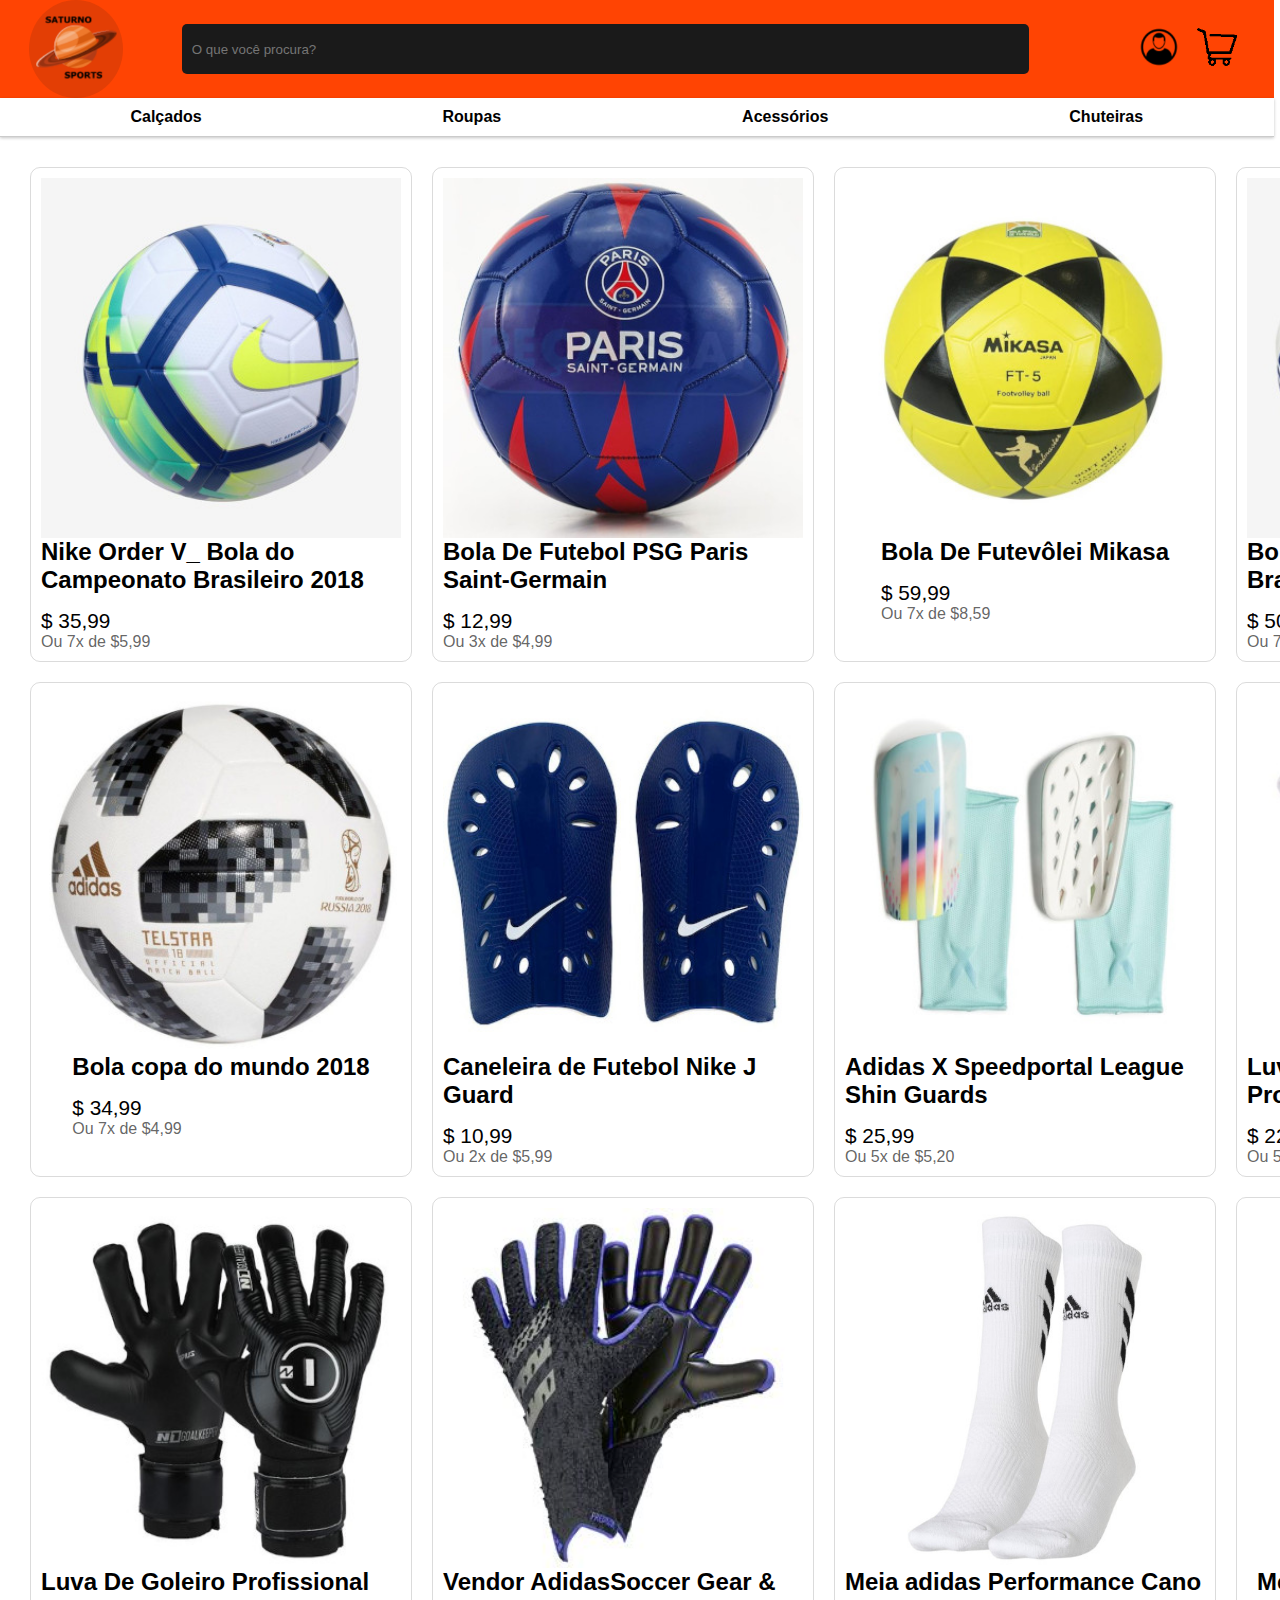
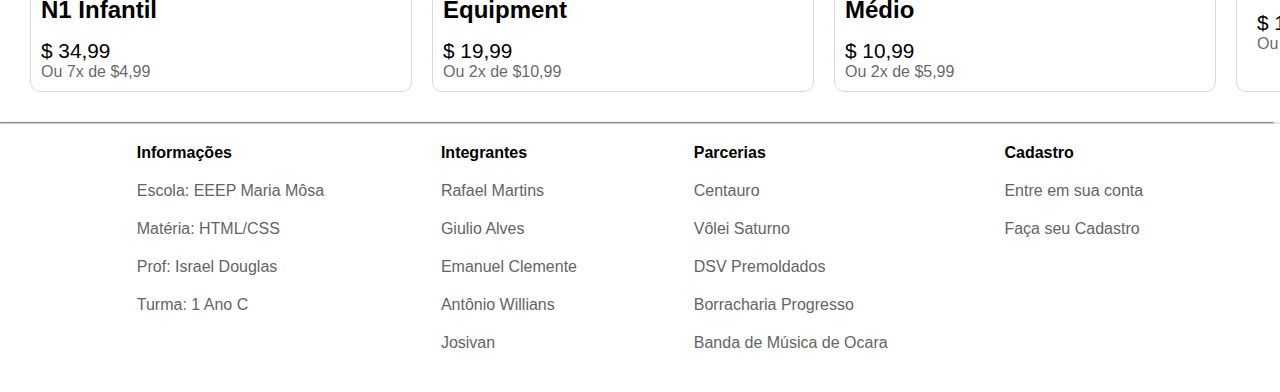
==== commit b5bcaf6a: "Update acessorios.html" ====
--- a/acessorios.html
+++ b/acessorios.html
@@ -24,7 +24,6 @@
         <div>
             <input type="text" name="procura" id="iprocura"
             placeholder="O que você procura?">
-            <a href="#"><img src="images/header/lupa.png" alt=""></a>
         </div>
         <ul>
             <li><a href="login.html"><img src="images/header/login.png" alt="Icone Login"></a></li>
--- a/estilos/style.css
+++ b/estilos/style.css
@@ -53,7 +53,6 @@
 
 header > div > a > img {
     height: 40px;
-    margin-left: 5px;
 }
 
 header > div > img:hover {
--- a/estilos/categorias.css
+++ b/estilos/categorias.css
@@ -7,9 +7,9 @@
 main {
     padding: 30px;
     display: grid;
-    grid-template-columns: 1fr 1fr 1fr 1fr;
-    grid-template-rows: 1fr 1fr 1fr;
-    gap: 20px;
+    grid-template-columns: repeat(auto-fill, 300px);
+    grid-template-rows: repeat(3, 1fr);
+    gap: 15px;
 }
 
 main > div.produto {
--- a/estilos/mediaquery.css
+++ b/estilos/mediaquery.css
@@ -0,0 +1,38 @@
+@charset "UTF-8";
+
+@media screen and (max-width: 767px) {
+    header > a > img {
+        height: 60px;
+        width: 60px;
+    }
+
+    header > div {
+        width: 50%;
+    }
+
+    header > div > input {
+        height: 35px;
+    }
+
+    header > div > a > img {
+        display: none;
+    }
+
+    header > ul > li > a > img {
+        width: 20px;
+        height: 20px;
+    }
+
+    nav {
+        font-size: .9em;
+    }
+
+    footer {
+        flex-direction: column;
+    }
+
+    footer > div {
+        border-top: 2px solid #000;
+        padding-top: 10px;
+    }
+}